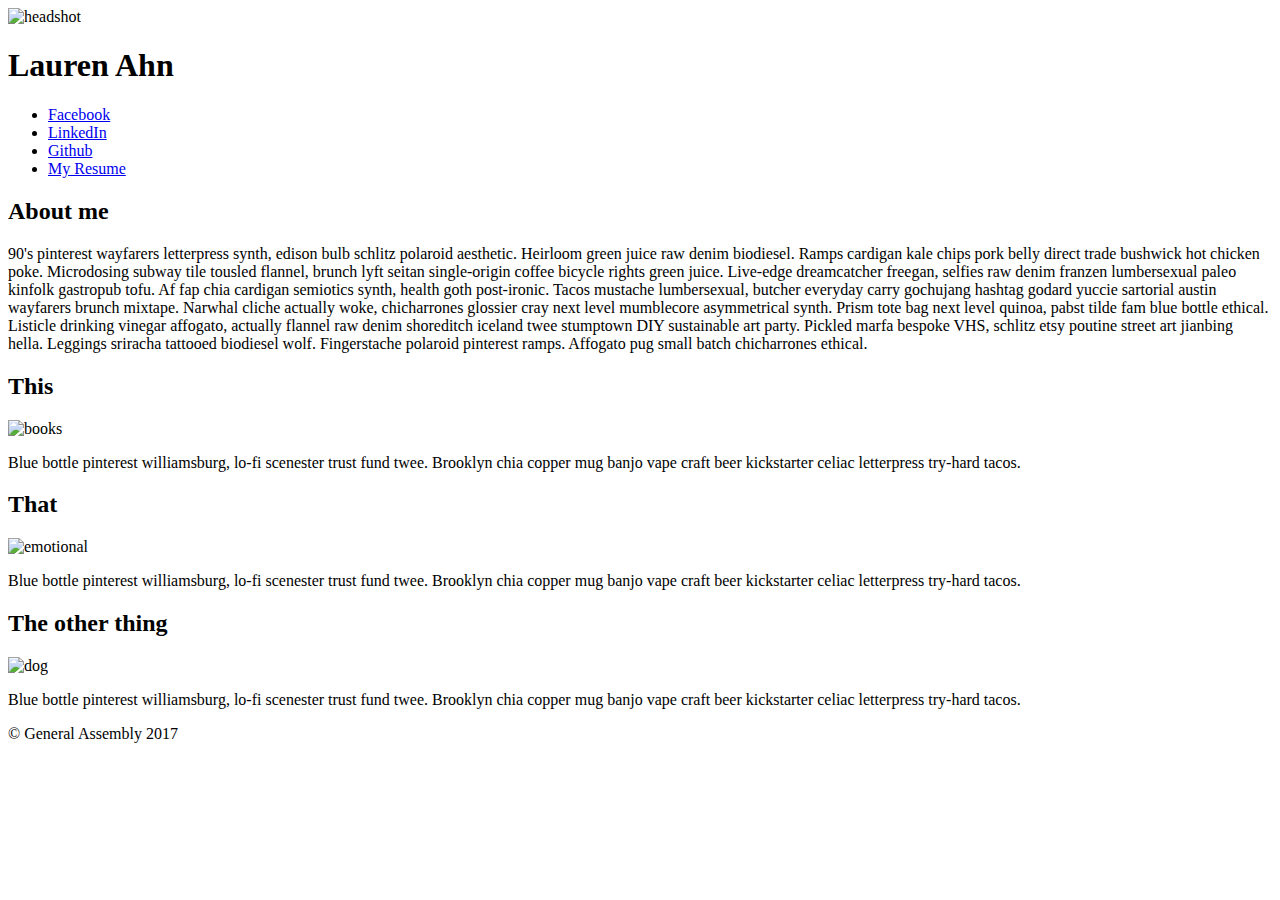
==== index.html @ 7afa82db "added index.html" ====
<!DOCTYPE html>
<html lang="en">
<head>
  <link rel="shortcut icon" href="images/favicon.ico" type="image/x-icon">
  <meta charset="UTF-8">
  <title>Lauren Ahn | Graphic Designer</title>
  <link rel="stylesheet" href="css/styles.css">
</head>
<body>
  <div class="wrapper">
    <!-- This is a comment -->
    <header>
      <img src="images/one.jpeg" alt="headshot">
      <h1>Lauren Ahn</h1>
    </header>
    <div class="main-content">
      <div>
        <ul>
          <li><a href="#">Facebook</a></li>
          <li><a href="#">LinkedIn</a></li>
          <li><a href="#">Github</a></li>
          <li><a href="#">My Resume</a></li>
        </ul>
      </div>
      <div>
        <h2>About me</h2>
        <p>90's pinterest wayfarers letterpress synth, edison bulb schlitz polaroid aesthetic. Heirloom green juice raw denim biodiesel. Ramps cardigan kale chips pork belly direct trade bushwick hot chicken poke. Microdosing subway tile tousled flannel, brunch lyft seitan single-origin coffee bicycle rights green juice. Live-edge dreamcatcher freegan, selfies raw denim franzen lumbersexual paleo kinfolk gastropub tofu. Af fap chia cardigan semiotics synth, health goth post-ironic. Tacos mustache lumbersexual, butcher everyday carry gochujang hashtag godard yuccie sartorial austin wayfarers brunch mixtape.
        Narwhal cliche actually woke, chicharrones glossier cray next level mumblecore asymmetrical synth. Prism tote bag next level quinoa, pabst tilde fam blue bottle ethical. Listicle drinking vinegar affogato, actually flannel raw denim shoreditch iceland twee stumptown DIY sustainable art party. Pickled marfa bespoke VHS, schlitz etsy poutine street art jianbing hella. Leggings sriracha tattooed biodiesel wolf. Fingerstache polaroid pinterest ramps. Affogato pug small batch chicharrones ethical.</p>
      </div>
      <div id="projects">
        <div class="project">
          <h2>This</h2>
          <img src="images/bookz.png" alt="books">
          <p>Blue bottle pinterest williamsburg, lo-fi scenester trust fund twee. Brooklyn chia copper mug banjo vape craft beer kickstarter celiac letterpress try-hard tacos.</p>
        </div>
      <div class="project ">
          <h2>That</h2>
          <img src="images/emotional.jpg" alt="emotional">
          <p>Blue bottle pinterest williamsburg, lo-fi scenester trust fund twee. Brooklyn chia copper mug banjo vape craft beer kickstarter celiac letterpress try-hard tacos.</p>
        </div>
      <div class="project ">
          <h2>The other thing</h2>
          <img src="images/baby.png" alt="dog">
          <p>Blue bottle pinterest williamsburg, lo-fi scenester trust fund twee. Brooklyn chia copper mug banjo vape craft beer kickstarter celiac letterpress try-hard tacos.</p>

        </div>
      </div>
    </div>
    <footer>
        <p>&copy; General Assembly 2017</p>
    </footer>
  </div>
</body>
</html>
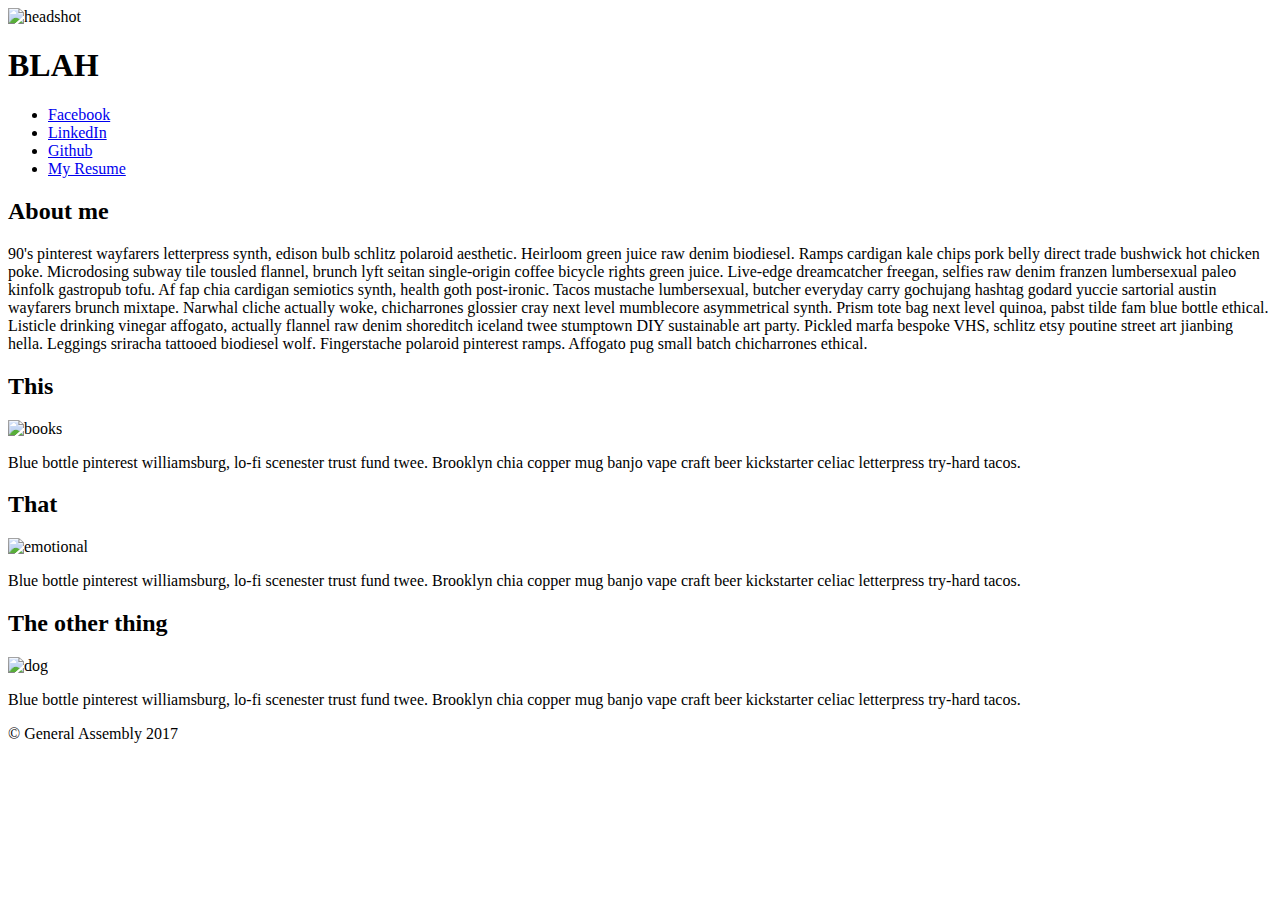
==== commit e0901b65: "updated header text" ====
--- a/index.html
+++ b/index.html
@@ -11,7 +11,7 @@
     <!-- This is a comment -->
     <header>
       <img src="images/one.jpeg" alt="headshot">
-      <h1>Lauren Ahn</h1>
+      <h1>BLAH</h1>
     </header>
     <div class="main-content">
       <div>
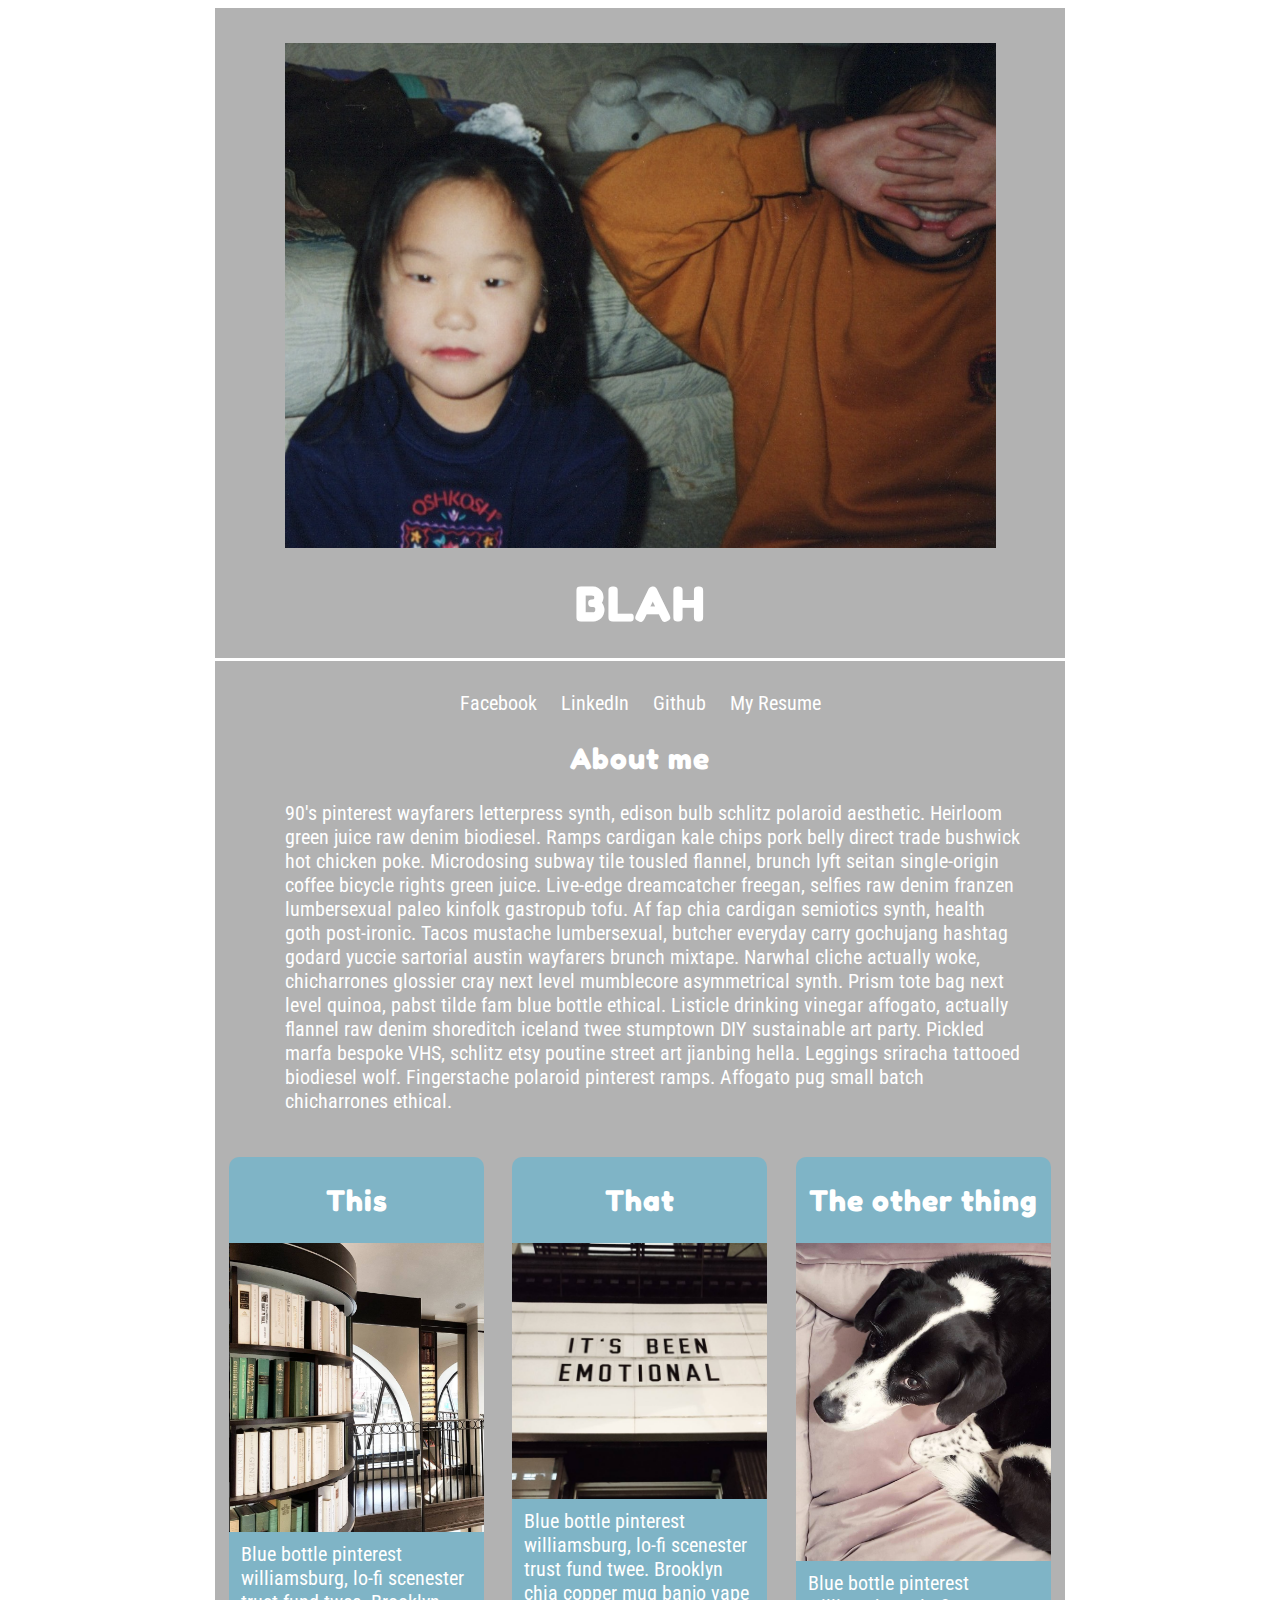
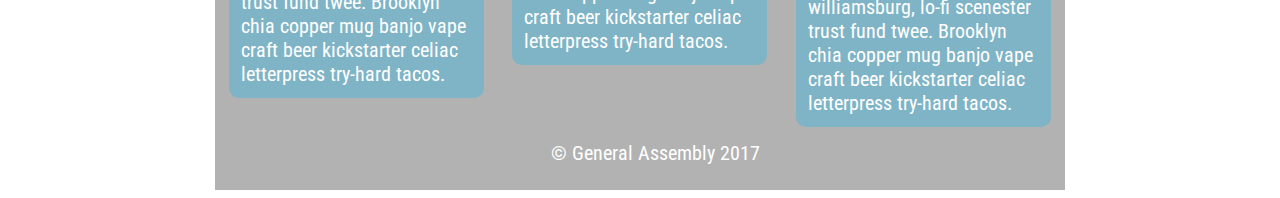
==== commit a64aac25: "added resume link" ====
--- a/index.html
+++ b/index.html
@@ -16,10 +16,10 @@
     <div class="main-content">
       <div>
         <ul>
-          <li><a href="#">Facebook</a></li>
-          <li><a href="#">LinkedIn</a></li>
-          <li><a href="#">Github</a></li>
-          <li><a href="#">My Resume</a></li>
+          <li class="social"><a href="social">Facebook</a></li>
+          <li class="social"><a href="social">LinkedIn</a></li>
+          <li class="social"><a href="social">Github</a></li>
+          <li class="social"><a href="resume.html">My Resume</a></li>
         </ul>
       </div>
       <div>
--- a/css/styles.css
+++ b/css/styles.css
@@ -0,0 +1,119 @@
+@import url('https://fonts.googleapis.com/css?family=Fredoka+One|Roboto+Condensed');
+
+h1 {
+	font-family: 'Fredoka One', cursive;
+	font-size: 50px;
+	letter-spacing: 1px;
+	color: #ffffff;
+	margin: 20px;
+}
+
+h2, h3 {
+	font-family: 'Fredoka One', cursive;
+	font-size: 30px;
+	letter-spacing: 1px;
+	color: #ffffff;
+}
+
+p, li {
+	font-family: 'Roboto Condensed', sans-serif;
+	font-size: 20px;
+	margin: 20px 0 0 0;
+	padding: 0 0 20px 30px;
+	color: #ffffff;
+}
+
+body {
+	background:url('../images/IMG_0151.jpg') no-repeat center center fixed;
+	background-size: cover;
+}
+
+.wrapper {
+	width: 850px;
+	margin: 0 auto;
+}
+
+header, footer {
+	background-color: rgba(0, 0, 0, 0.3);
+	text-align: center;
+	padding: 15px 30px 5px 30px;
+}
+
+header img {
+	width: 90%;
+	padding: 20px 0 0 0;
+}
+
+.main-content {
+	background: rgba(0, 0, 0, 0.3);
+	padding: 30px 0;
+	border-top: 3px solid #ffffff;
+}
+
+.main-content ul {
+	list-style-type: none;
+	padding-left: 0;
+	margin: 0 auto;
+	text-align: center;
+}
+
+.main-content ul li {
+	padding: 10px;
+	display: inline;
+}
+
+.main-content a {
+	color: #ffffff;
+	text-decoration: none;
+}
+
+.main-content p {
+	margin: 10px 40px;
+}
+
+.main-content h2 {
+	text-align: center;
+}
+
+.projects {
+   background-color: rgba(255, 255, 255, 0.3); 
+}
+
+.project {
+	width: 30%;
+	display: inline-block;
+	background: rgba(51, 183, 227, 0.4); 
+	margin: 1.66%;
+	border-radius: 10px;
+	float: left;
+}
+
+.project img {
+	max-width: 100%;
+}
+
+.project p {
+	margin: 6px;
+	padding: 0 0px 6px 6px;
+}
+
+
+
+
+
+
+
+
+
+
+
+
+
+
+
+
+
+
+
+
+
